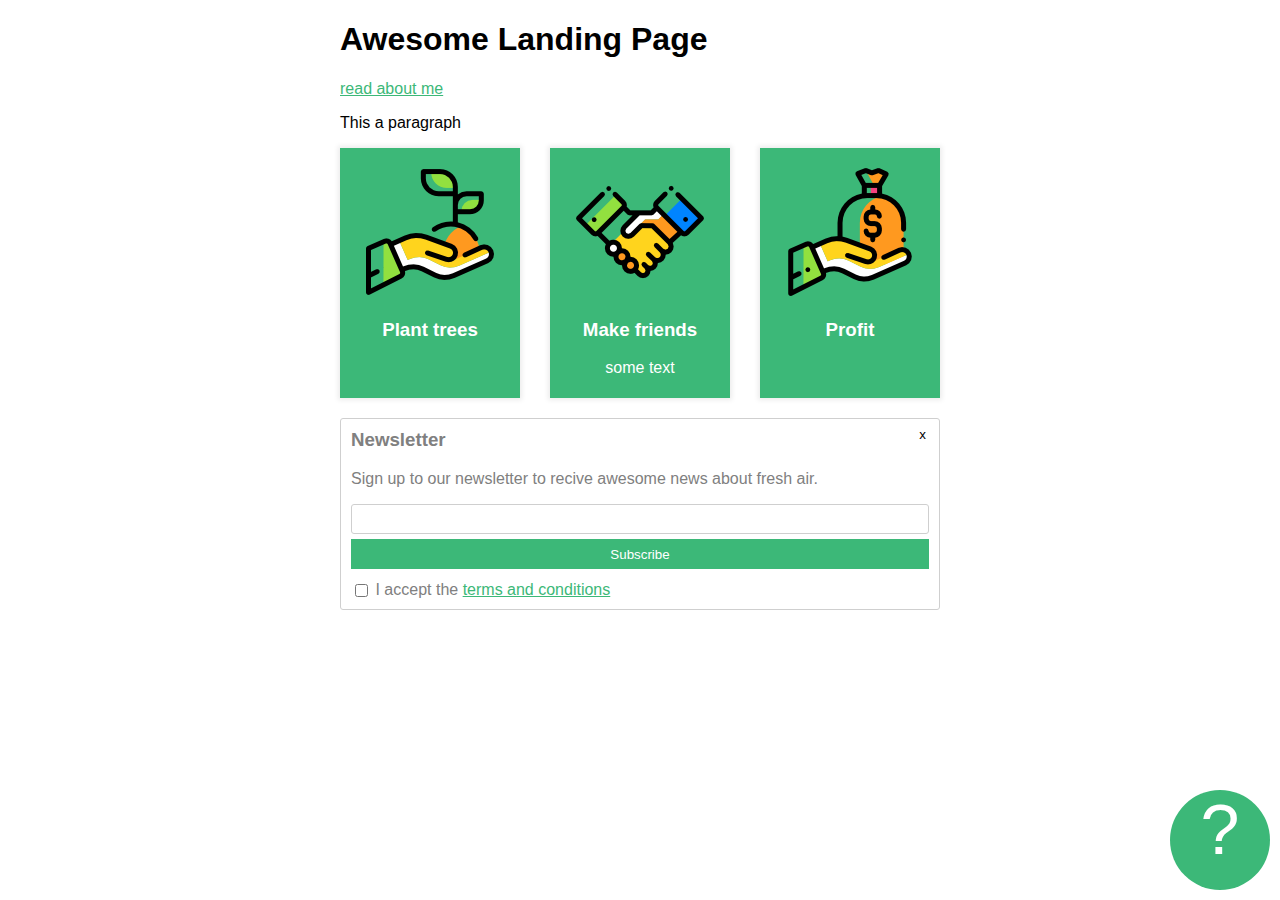
==== Day01/index.html @ 729ecd91 "Initial commit" ====
<!DOCTYPE html>
<html lang="en">
<head>
    <meta charset="UTF-8">
    <meta name="viewport" content="width=device-width, initial-scale=1.0">
    <link rel="stylesheet" href="style.css">
    <title>Awesome Landing Page</title>
</head>
<body>

<div class="container">
    <h1>Awesome Landing Page</h1>
    <a href="about.html">read about me</a>
    <p>This <span>a</span> paragraph</p>
    <div class="card-holder">
        <div class="card">
            <img src="img/tree.png" alt="">
            <h3>Plant trees</h3>
        </div>
        <div class="card">
            <img src="img/deal.png" alt="">
            <h3>Make friends</h3>
            <p>some text</p>
        </div>
        <div class="card">
            <img src="img/money.png" alt="">
            <h3>Profit</h3>
        </div>
    </div>
    <div class="newsletter-box">
        <h3>Newsletter</h3>
        <p>Sign up to our newsletter to recive awesome news about fresh air.</p>
        <form action="">
        <input id="email" type="email">
        <button type="submit">Subscribe</button>
        <input id="terms" type="checkbox">
        <label for="terms">
            I accept the <a href="http://example.com">terms and conditions</a>
        </label>
        </form>
        <div class="closex">
        <button id="closexbutton" type="button">
            x
        </button>
        </div>
    </div>
    <div class="questioncircle">?</div>
    </div>
</body>
</html>
---- Day01/style.css ----
.container {
  font-family: 'Open Sans', sans-serif;
  max-width: 600px;
  margin-left: auto;
  margin-right: auto;
}

.card-holder {
  display: flex;
  justify-content: space-between;
  align-items: top;
  align-content: flex-start;
  flex-direction: row;
  flex-wrap: wrap;
  margin-bottom: 20px;
}

.card {
  width: 180px;
  background: #3cb878;
  text-align: center;
  color: white;
  padding-top: 20px;
  padding-bottom: 5px;
  box-shadow: 0px 0px 5px 2px rgba(0, 0, 0, .08);
}

.card:hover {
  background: #0df2c9;
  box-shadow: 0px 0px 5px 2px rgba(0, 0, 0, .8);
}


.newsletter-box {
  color: grey;
  border: solid thin #cfcfcf;
  border-radius: 3px;
  padding: 10px;
  position: relative;
}

.newsletter-box h3 {
  margin-top: 0px;
}

#email {
  display: block;
  width: 100%;
  border: solid thin #cfcfcf;
  border-radius: 3px;
  padding: 3px;
  height: 30px;
  box-sizing: border-box;
  margin-bottom: 5px;
}

button {
  display: block;
  width: 100%;
  color: white;
  background: #3cb878;
  border: none;
  height: 30px;
  margin-bottom: 10px;
  cursor: pointer;
}

#terms {
  position: relative;
  top: 2px;
  left: 0px;
}

.closex {
  position: absolute;
  top: 0px;
  right: 7px;
  cursor: pointer;
}

#closexbutton {
  background: none;
  color: black;
  cursor: pointer;
}

.questioncircle {
  color: white;
  font-size: 70px;
  width: 100px;
  height: 100px;
  background: #3cb878;
  border-radius: 50%;
  text-align: center;
  position: fixed;
  bottom: 10px;
  right: 10px;
  cursor: pointer;
}

checkbox {
  cursor: pointer;
}

a {
  color: #3cb878;
}

a:hover {
  color: blue;
}
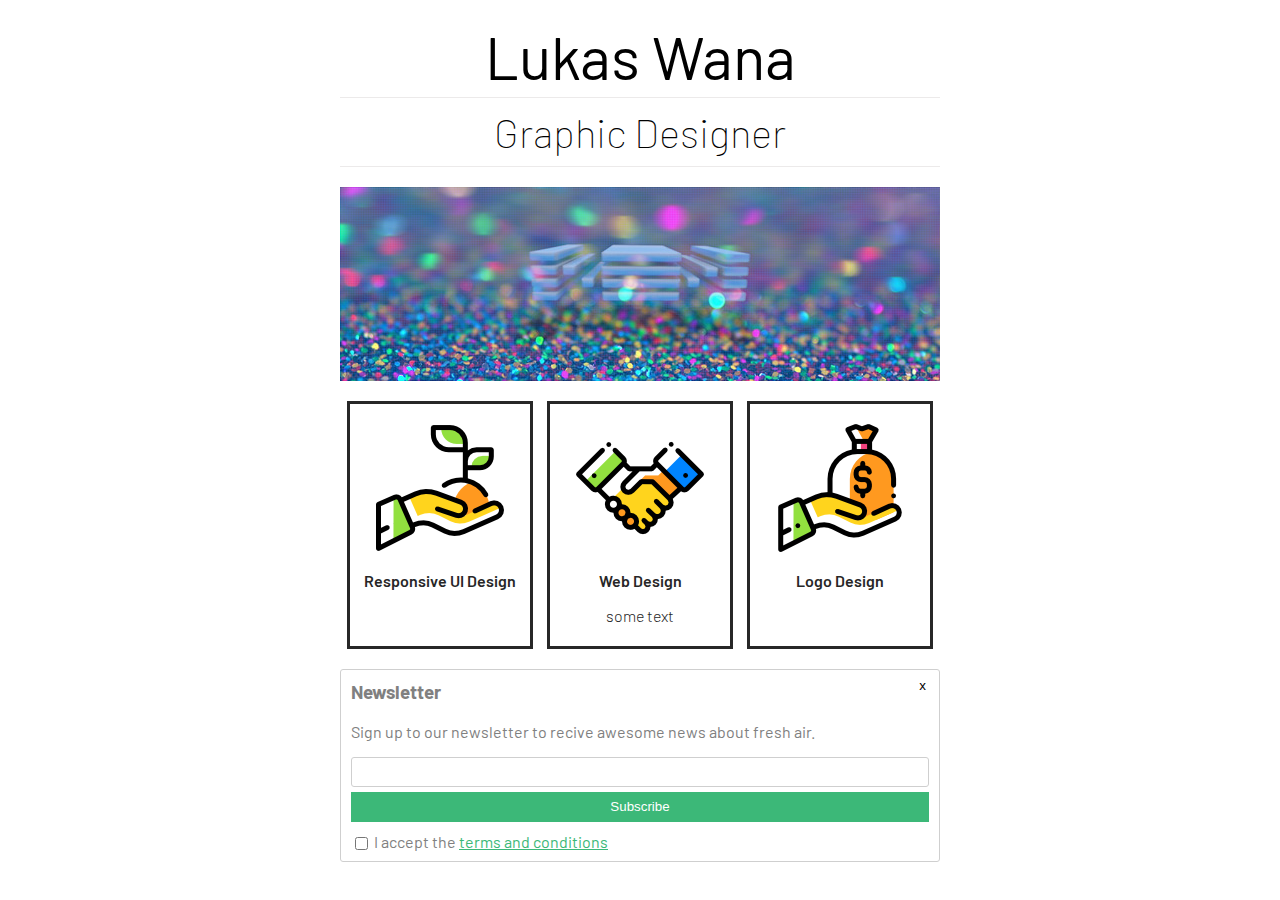
==== commit f5b73f58: "wana design -wip" ====
--- a/Day01/index.html
+++ b/Day01/index.html
@@ -3,30 +3,38 @@
 <head>
     <meta charset="UTF-8">
     <meta name="viewport" content="width=device-width, initial-scale=1.0">
+    <link href="https://fonts.googleapis.com/css2?family=Barlow:wght@200;300;400;500;700;900&display=swap" rel="stylesheet">
     <link rel="stylesheet" href="style.css">
-    <title>Awesome Landing Page</title>
+    <title>Lukas Wana</title>
 </head>
 <body>
 
 <div class="container">
-    <h1>Awesome Landing Page</h1>
-    <a href="about.html">read about me</a>
-    <p>This <span>a</span> paragraph</p>
+    <div class="headof">
+        <h1>Lukas Wana</h1>
+        <div class="line1"></div>
+            <p class="sub-paragraph">Graphic Designer</p>
+        <div class="line1"></div>
+    </div>
+
+<div class="longimage"><img src="img/main-head-img.jpg" alt="" srcset=""></div>
+
     <div class="card-holder">
         <div class="card">
             <img src="img/tree.png" alt="">
-            <h3>Plant trees</h3>
+            <h3>Responsive UI Design</h3>
         </div>
         <div class="card">
             <img src="img/deal.png" alt="">
-            <h3>Make friends</h3>
+            <h3>Web Design</h3>
             <p>some text</p>
         </div>
         <div class="card">
             <img src="img/money.png" alt="">
-            <h3>Profit</h3>
+            <h3>Logo Design</h3>
         </div>
     </div>
+
     <div class="newsletter-box">
         <h3>Newsletter</h3>
         <p>Sign up to our newsletter to recive awesome news about fresh air.</p>
@@ -39,12 +47,12 @@
         </label>
         </form>
         <div class="closex">
-        <button id="closexbutton" type="button">
-            x
-        </button>
+            <button id="closexbutton" type="button">
+                x
+            </button>
         </div>
     </div>
-    <div class="questioncircle">?</div>
+    <!--<div class="questioncircle">?</div>-->
     </div>
 </body>
 </html>--- a/Day01/style.css
+++ b/Day01/style.css
@@ -1,5 +1,46 @@
+.headof h1 {
+  text-align: center;
+  font-size: 60px;
+  font-weight: 400;
+  margin: 20px 0 0 0;
+}
+
+.headof p {
+  text-align: center;
+  font-family: 'Barlow', sans-serif;
+  font-size: 40px;
+  font-weight: 400;
+  margin: 0 0 20px 0;
+}
+
+.headof .sub-paragraph {
+  text-align: center;
+  font-family: 'Barlow', sans-serif;
+  font-size: 40px;
+  font-weight: 100;
+  margin: 10px 0 10px 0;
+}
+
+.line1 {
+  height: 1px;
+  background-color:	rgb(236, 234, 234);
+  margin-top: 5px;
+  margin-bottom: 5px;
+}
+
+.longimage {
+  display: flex;
+
+  position: center;
+  margin-top: 20px;
+  margin-bottom: 20px;
+  max-width: 100%;
+  height: auto;
+  vertical-align: middle;
+}
+
 .container {
-  font-family: 'Open Sans', sans-serif;
+  font-family: 'Barlow', sans-serif;
   max-width: 600px;
   margin-left: auto;
   margin-right: auto;
@@ -7,7 +48,7 @@
 
 .card-holder {
   display: flex;
-  justify-content: space-between;
+  justify-content: space-around;
   align-items: top;
   align-content: flex-start;
   flex-direction: row;
@@ -15,19 +56,29 @@
   margin-bottom: 20px;
 }
 
+.card h3 {
+  font-family: 'Barlow', sans-serif;
+  font-size: 16px;
+  font-weight: 600;
+}
+
+.card p {
+  font-family: 'Barlow', sans-serif;
+  font-size: 16px;
+  font-weight: 300;
+}
+
 .card {
   width: 180px;
-  background: #3cb878;
   text-align: center;
-  color: white;
+  color: rgb(39, 39, 39);
   padding-top: 20px;
   padding-bottom: 5px;
-  box-shadow: 0px 0px 5px 2px rgba(0, 0, 0, .08);
+  border: 3px solid rgb(39, 39, 39);
 }
 
 .card:hover {
-  background: #0df2c9;
-  box-shadow: 0px 0px 5px 2px rgba(0, 0, 0, .8);
+  background: rgb(204, 204, 204);
 }
 
 
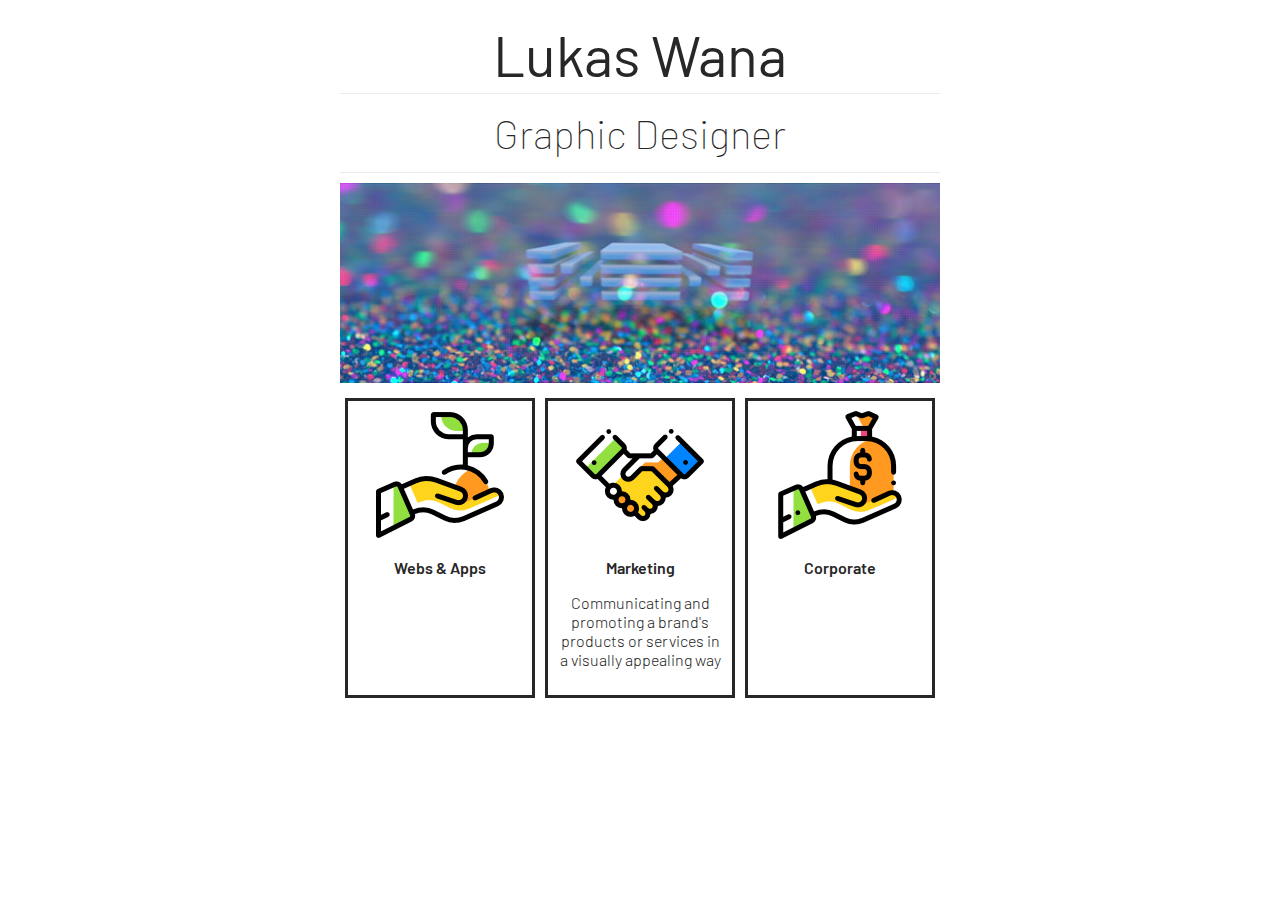
==== commit 7d4e3fc4: "codepen import" ====
--- a/Day01/index.html
+++ b/Day01/index.html
@@ -5,7 +5,7 @@
     <meta name="viewport" content="width=device-width, initial-scale=1.0">
     <link href="https://fonts.googleapis.com/css2?family=Barlow:wght@200;300;400;500;700;900&display=swap" rel="stylesheet">
     <link rel="stylesheet" href="style.css">
-    <title>Lukas Wana</title>
+    <title>Lukas Wana graphic designer</title>
 </head>
 <body>
 
@@ -17,24 +17,24 @@
         <div class="line1"></div>
     </div>
 
-<div class="longimage"><img src="img/main-head-img.jpg" alt="" srcset=""></div>
+<div class="longimage"></div>
 
     <div class="card-holder">
         <div class="card">
             <img src="img/tree.png" alt="">
-            <h3>Responsive UI Design</h3>
+            <h3>Webs & Apps</h3>
         </div>
         <div class="card">
             <img src="img/deal.png" alt="">
-            <h3>Web Design</h3>
-            <p>some text</p>
+            <h3>Marketing</h3>
+            <p>Communicating and promoting a brand's products or services in a visually appealing way</p>
         </div>
         <div class="card">
             <img src="img/money.png" alt="">
-            <h3>Logo Design</h3>
+            <h3>Corporate</h3>
         </div>
     </div>
-
+<!--
     <div class="newsletter-box">
         <h3>Newsletter</h3>
         <p>Sign up to our newsletter to recive awesome news about fresh air.</p>
@@ -52,7 +52,7 @@
             </button>
         </div>
     </div>
-    <!--<div class="questioncircle">?</div>-->
-    </div>
+        <div class="questioncircle">?</div>
+    </div> -->
 </body>
 </html>--- a/Day01/style.css
+++ b/Day01/style.css
@@ -1,6 +1,10 @@
+body {
+  color: rgb(39, 39, 39);
+}
+
 .headof h1 {
   text-align: center;
-  font-size: 60px;
+  font-size: 57px;
   font-weight: 400;
   margin: 20px 0 0 0;
 }
@@ -10,7 +14,7 @@
   font-family: 'Barlow', sans-serif;
   font-size: 40px;
   font-weight: 400;
-  margin: 0 0 20px 0;
+  padding: 5px 0 5px 0;
 }
 
 .headof .sub-paragraph {
@@ -29,14 +33,14 @@
 }
 
 .longimage {
-  display: flex;
-
-  position: center;
-  margin-top: 20px;
-  margin-bottom: 20px;
-  max-width: 100%;
-  height: auto;
-  vertical-align: middle;
+  background-image: url("img/main-head-img.jpg");
+  height: 200px;
+  background-position: center;
+  background-repeat: no-repeat;
+  background-size: cover;
+  position: relative;
+  margin-top: 10px;
+  margin-bottom: 10px;
 }
 
 .container {
@@ -69,11 +73,11 @@
 }
 
 .card {
-  width: 180px;
+  width: 164px;
   text-align: center;
   color: rgb(39, 39, 39);
-  padding-top: 20px;
-  padding-bottom: 5px;
+  padding: 10px;
+  margin: 5px;
   border: 3px solid rgb(39, 39, 39);
 }
 
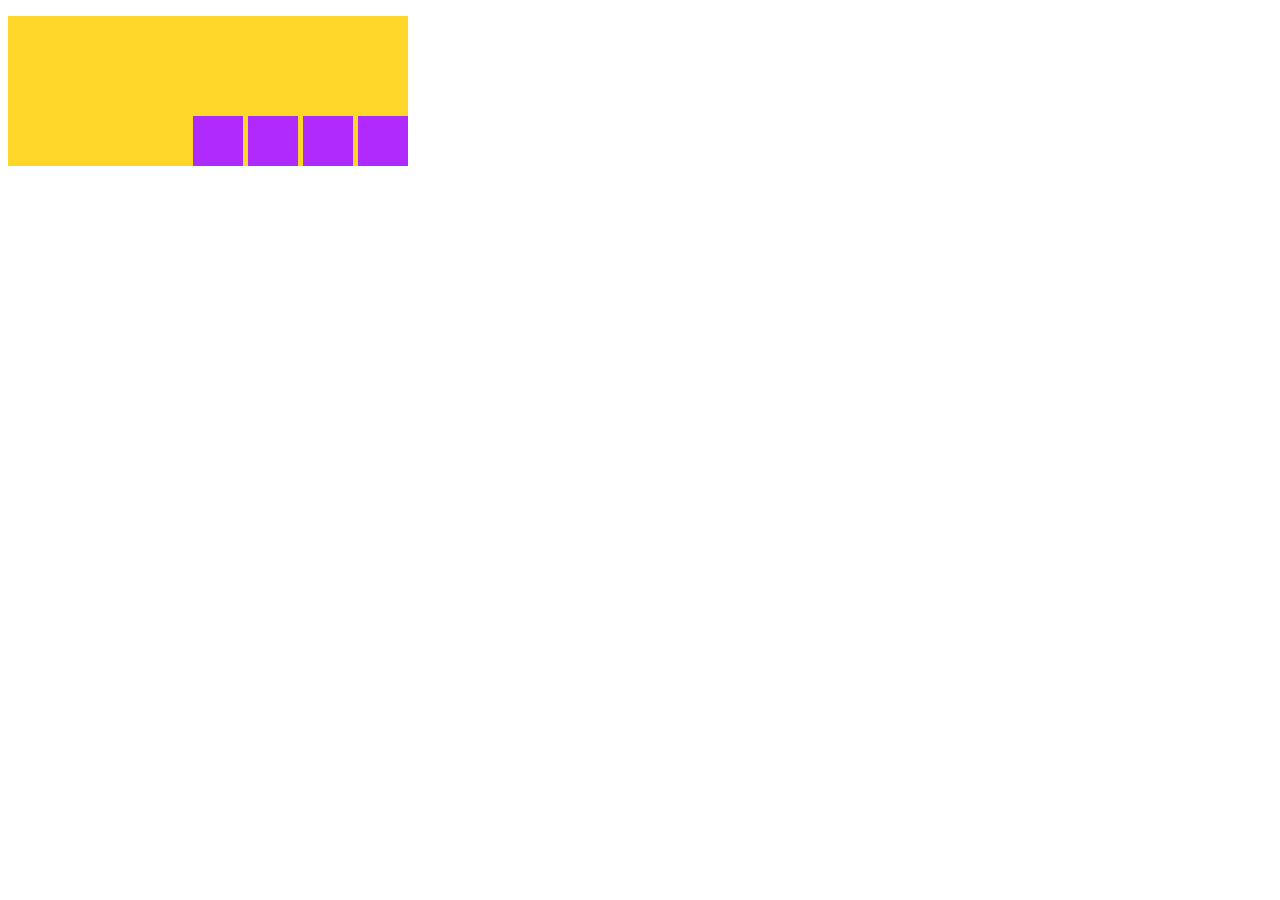
==== commit b64b8b7a: "manage dirs" ====
--- a/Day01/index.html
+++ b/Day01/index.html
@@ -3,56 +3,15 @@
 <head>
     <meta charset="UTF-8">
     <meta name="viewport" content="width=device-width, initial-scale=1.0">
-    <link href="https://fonts.googleapis.com/css2?family=Barlow:wght@200;300;400;500;700;900&display=swap" rel="stylesheet">
     <link rel="stylesheet" href="style.css">
-    <title>Lukas Wana graphic designer</title>
+    <title>Document</title>
 </head>
 <body>
-
-<div class="container">
-    <div class="headof">
-        <h1>Lukas Wana</h1>
-        <div class="line1"></div>
-            <p class="sub-paragraph">Graphic Designer</p>
-        <div class="line1"></div>
-    </div>
-
-<div class="longimage"></div>
-
-    <div class="card-holder">
-        <div class="card">
-            <img src="img/tree.png" alt="">
-            <h3>Webs & Apps</h3>
-        </div>
-        <div class="card">
-            <img src="img/deal.png" alt="">
-            <h3>Marketing</h3>
-            <p>Communicating and promoting a brand's products or services in a visually appealing way</p>
-        </div>
-        <div class="card">
-            <img src="img/money.png" alt="">
-            <h3>Corporate</h3>
-        </div>
-    </div>
-<!--
-    <div class="newsletter-box">
-        <h3>Newsletter</h3>
-        <p>Sign up to our newsletter to recive awesome news about fresh air.</p>
-        <form action="">
-        <input id="email" type="email">
-        <button type="submit">Subscribe</button>
-        <input id="terms" type="checkbox">
-        <label for="terms">
-            I accept the <a href="http://example.com">terms and conditions</a>
-        </label>
-        </form>
-        <div class="closex">
-            <button id="closexbutton" type="button">
-                x
-            </button>
-        </div>
-    </div>
-        <div class="questioncircle">?</div>
-    </div> -->
+    <ul class="container">
+        <li class="item"></li>
+        <li class="item"></li>
+        <li class="item"></li>
+        <li class="item"></li>
+    </ul>
 </body>
 </html>--- a/Day01/style.css
+++ b/Day01/style.css
@@ -1,166 +1,17 @@
-body {
-  color: rgb(39, 39, 39);
+ul {
+	list-style: none;
+	display: flex;
+	align-items: flex-end;
+	justify-content: flex-end;
+	background: #ffd62a;
+	padding: 0px;
+	width: 400px;
+	height: 150px;
 }
 
-.headof h1 {
-  text-align: center;
-  font-size: 57px;
-  font-weight: 400;
-  margin: 20px 0 0 0;
-}
-
-.headof p {
-  text-align: center;
-  font-family: 'Barlow', sans-serif;
-  font-size: 40px;
-  font-weight: 400;
-  padding: 5px 0 5px 0;
-}
-
-.headof .sub-paragraph {
-  text-align: center;
-  font-family: 'Barlow', sans-serif;
-  font-size: 40px;
-  font-weight: 100;
-  margin: 10px 0 10px 0;
-}
-
-.line1 {
-  height: 1px;
-  background-color:	rgb(236, 234, 234);
-  margin-top: 5px;
-  margin-bottom: 5px;
-}
-
-.longimage {
-  background-image: url("img/main-head-img.jpg");
-  height: 200px;
-  background-position: center;
-  background-repeat: no-repeat;
-  background-size: cover;
-  position: relative;
-  margin-top: 10px;
-  margin-bottom: 10px;
-}
-
-.container {
-  font-family: 'Barlow', sans-serif;
-  max-width: 600px;
-  margin-left: auto;
-  margin-right: auto;
-}
-
-.card-holder {
-  display: flex;
-  justify-content: space-around;
-  align-items: top;
-  align-content: flex-start;
-  flex-direction: row;
-  flex-wrap: wrap;
-  margin-bottom: 20px;
-}
-
-.card h3 {
-  font-family: 'Barlow', sans-serif;
-  font-size: 16px;
-  font-weight: 600;
-}
-
-.card p {
-  font-family: 'Barlow', sans-serif;
-  font-size: 16px;
-  font-weight: 300;
-}
-
-.card {
-  width: 164px;
-  text-align: center;
-  color: rgb(39, 39, 39);
-  padding: 10px;
-  margin: 5px;
-  border: 3px solid rgb(39, 39, 39);
-}
-
-.card:hover {
-  background: rgb(204, 204, 204);
-}
-
-
-.newsletter-box {
-  color: grey;
-  border: solid thin #cfcfcf;
-  border-radius: 3px;
-  padding: 10px;
-  position: relative;
-}
-
-.newsletter-box h3 {
-  margin-top: 0px;
-}
-
-#email {
-  display: block;
-  width: 100%;
-  border: solid thin #cfcfcf;
-  border-radius: 3px;
-  padding: 3px;
-  height: 30px;
-  box-sizing: border-box;
-  margin-bottom: 5px;
-}
-
-button {
-  display: block;
-  width: 100%;
-  color: white;
-  background: #3cb878;
-  border: none;
-  height: 30px;
-  margin-bottom: 10px;
-  cursor: pointer;
-}
-
-#terms {
-  position: relative;
-  top: 2px;
-  left: 0px;
-}
-
-.closex {
-  position: absolute;
-  top: 0px;
-  right: 7px;
-  cursor: pointer;
-}
-
-#closexbutton {
-  background: none;
-  color: black;
-  cursor: pointer;
-}
-
-.questioncircle {
-  color: white;
-  font-size: 70px;
-  width: 100px;
-  height: 100px;
-  background: #3cb878;
-  border-radius: 50%;
-  text-align: center;
-  position: fixed;
-  bottom: 10px;
-  right: 10px;
-  cursor: pointer;
-}
-
-checkbox {
-  cursor: pointer;
-}
-
-a {
-  color: #3cb878;
-}
-
-a:hover {
-  color: blue;
+li {
+	background: #b02afe;
+	width: 50px;
+	height: 50px;
+	margin-left: 5px;
 }